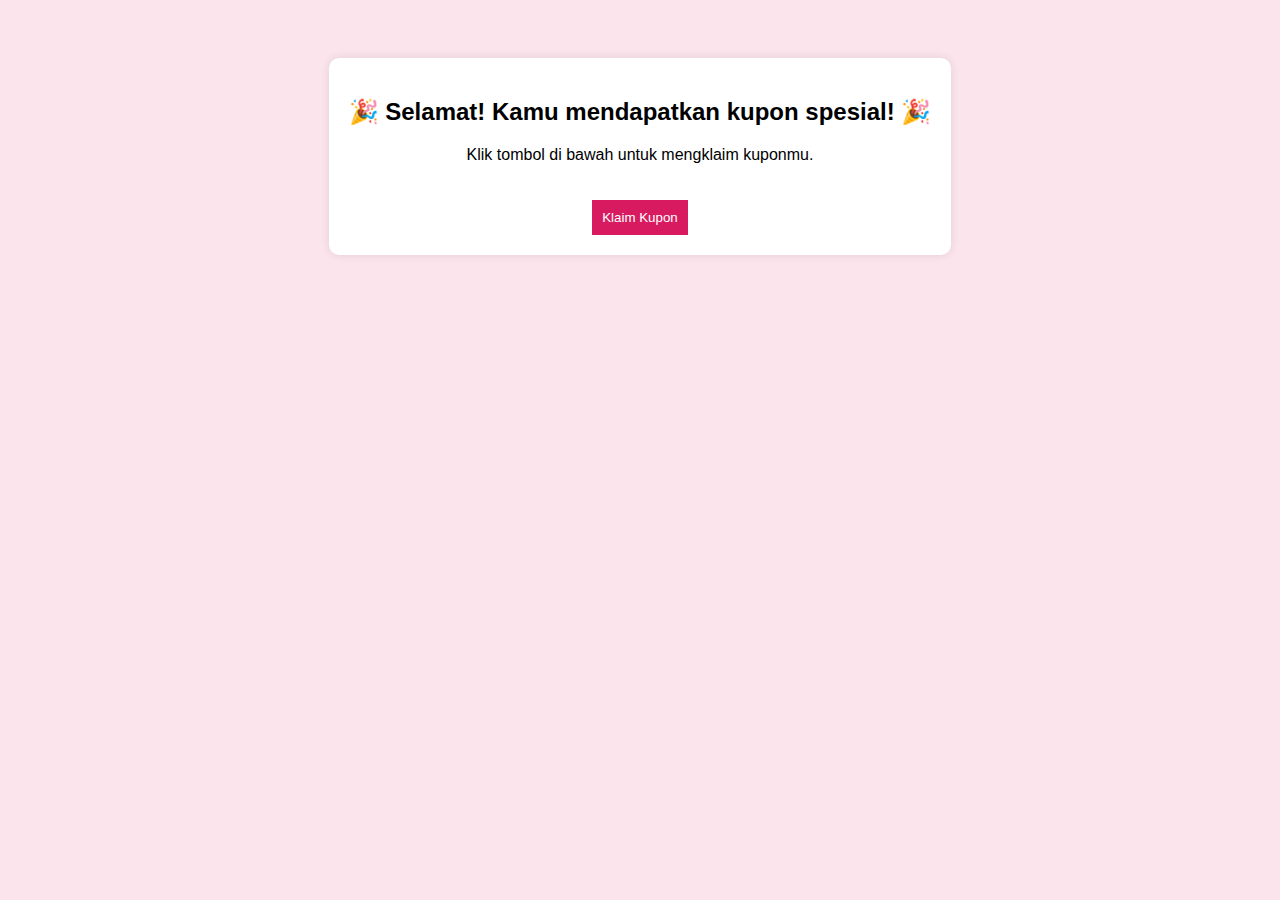
==== coupon.html @ 67ad6d25 "bday" ====
<!DOCTYPE html>
<html lang="id">
<head>
    <meta charset="UTF-8">
    <meta name="viewport" content="width=device-width, initial-scale=1.0">
    <title>Collect Your Coupon</title>
    <style>
        body {
            font-family: Arial, sans-serif;
            text-align: center;
            background-color: #fce4ec;
            padding: 50px;
        }
        .coupon {
            background: white;
            padding: 20px;
            display: inline-block;
            border-radius: 10px;
            box-shadow: 0 0 10px rgba(0, 0, 0, 0.1);
        }
        button {
            background: #d81b60;
            color: white;
            border: none;
            padding: 10px;
            cursor: pointer;
            margin-top: 20px;
        }
    </style>
</head>
<body>
    <div class="coupon">
        <h2>🎉 Selamat! Kamu mendapatkan kupon spesial! 🎉</h2>
        <p>Klik tombol di bawah untuk mengklaim kuponmu.</p>
        <button onclick="claimCoupon()">Klaim Kupon</button>
    </div>

    <script>
        function claimCoupon() {
            alert("Kupon berhasil diklaim! 🎁");
        }
    </script>
</body>
</html>
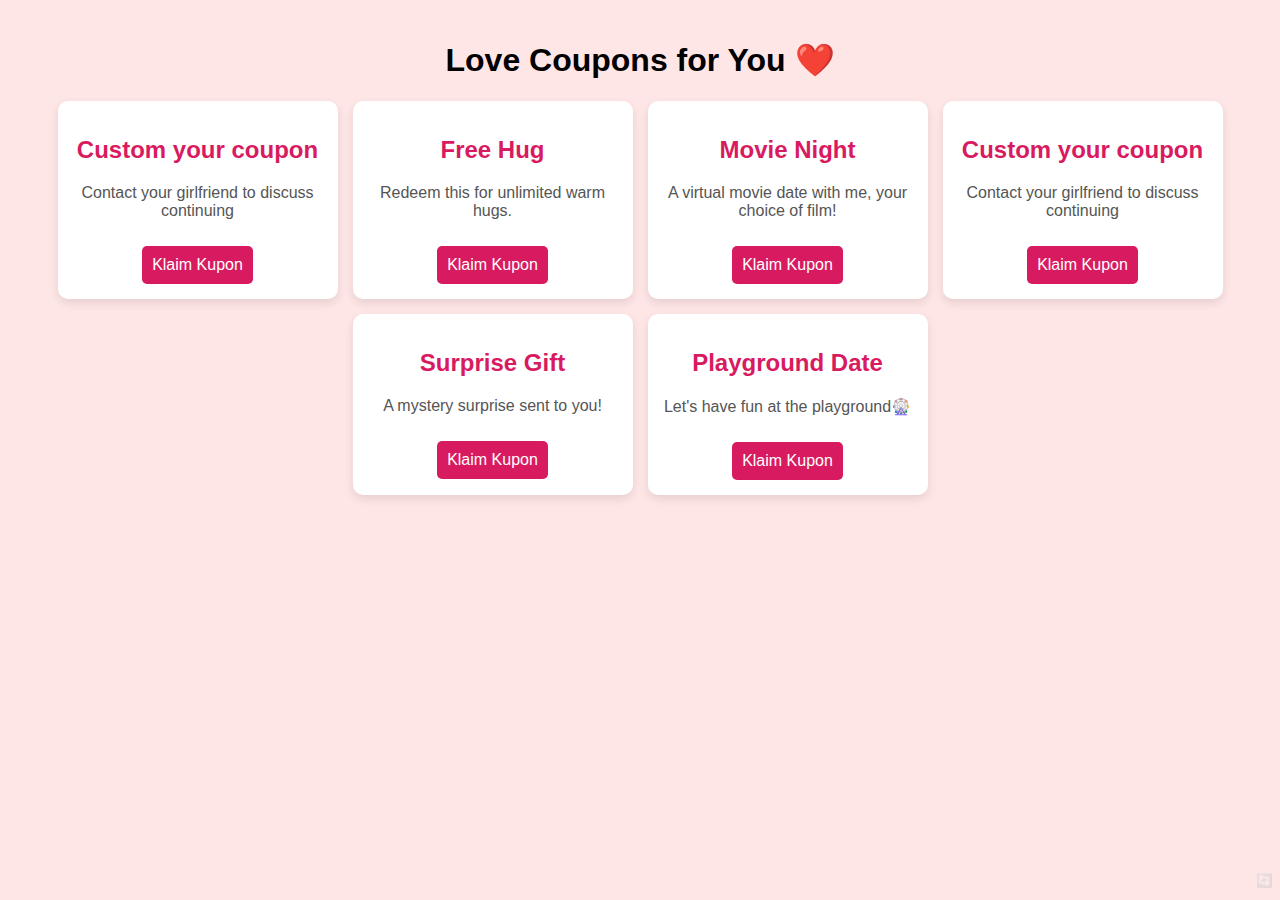
==== commit 4c08561d: "new" ====
--- a/coupon.html
+++ b/coupon.html
@@ -1,44 +1,150 @@
 <!DOCTYPE html>
-<html lang="id">
+<html lang="en">
 <head>
     <meta charset="UTF-8">
     <meta name="viewport" content="width=device-width, initial-scale=1.0">
-    <title>Collect Your Coupon</title>
+    <title>Love Coupons</title>
     <style>
         body {
-            font-family: Arial, sans-serif;
+            font-family: 'Poppins', sans-serif;
+            background-color: #ffe6e6;
             text-align: center;
-            background-color: #fce4ec;
-            padding: 50px;
+            margin: 0;
+            padding: 20px;
         }
+
+        .container {
+            display: flex;
+            flex-wrap: wrap;
+            justify-content: center;
+            gap: 15px;
+        }
+
         .coupon {
             background: white;
-            padding: 20px;
-            display: inline-block;
+            padding: 15px;
             border-radius: 10px;
-            box-shadow: 0 0 10px rgba(0, 0, 0, 0.1);
+            box-shadow: 0 4px 10px rgba(0, 0, 0, 0.1);
+            width: 250px;
+            transition: 0.3s;
+            text-align: center;
         }
-        button {
-            background: #d81b60;
+
+        .coupon:hover {
+            transform: scale(1.05);
+        }
+
+        .coupon h2 {
+            color: #d81b60;
+            font-size: 1.5em;
+        }
+
+        .coupon p {
+            color: #555;
+            font-size: 1em;
+        }
+
+        .claim-button {
+            background-color: #d81b60;
             color: white;
             border: none;
             padding: 10px;
+            margin-top: 10px;
+            border-radius: 5px;
             cursor: pointer;
-            margin-top: 20px;
+            font-size: 1em;
+            transition: 0.3s;
+        }
+
+        .claim-button:hover {
+            background-color: #b71550;
+        }
+
+        /* Tombol reset tersembunyi */
+        .reset-button {
+            position: fixed;
+            bottom: 10px;
+            right: 10px;
+            background: transparent;
+            border: none;
+            width: 20px;
+            height: 20px;
+            cursor: pointer;
+            opacity: 0.2;
+        }
+
+        .reset-button:hover {
+            opacity: 0.5;
         }
     </style>
 </head>
 <body>
-    <div class="coupon">
-        <h2>🎉 Selamat! Kamu mendapatkan kupon spesial! 🎉</h2>
-        <p>Klik tombol di bawah untuk mengklaim kuponmu.</p>
-        <button onclick="claimCoupon()">Klaim Kupon</button>
+    <h1>Love Coupons for You ❤️</h1>
+    <div class="container" id="coupon-container">
+        <!-- Kupon akan dibuat otomatis di sini -->
     </div>
 
+    <!-- Tombol Reset Kupon (Tersembunyi) -->
+    <button class="reset-button" onclick="resetCoupons()">🔄</button>
+
     <script>
-        function claimCoupon() {
-            alert("Kupon berhasil diklaim! 🎁");
+        const coupons = [
+        { id: "Free", title: "Custom your coupon", desc: "Contact your girlfriend to discuss continuing" },
+            { id: "hug", title: "Free Hug", desc: "Redeem this for unlimited warm hugs." },
+            { id: "movie", title: "Movie Night", desc: "A virtual movie date with me, your choice of film!" },
+            { id: "Free", title: "Custom your coupon", desc: "Contact your girlfriend to discuss continuing" },
+            { id: "gift", title: "Surprise Gift", desc: "A mystery surprise sent to you!" },
+            { id: "playground", title: "Playground Date", desc: "Let's have fun at the playground🎡" },
+        ];
+
+        function renderCoupons() {
+            const container = document.getElementById("coupon-container");
+            container.innerHTML = "";
+            let claimedCoupons = JSON.parse(localStorage.getItem('claimedCoupons')) || [];
+
+            coupons.forEach(coupon => {
+                if (!claimedCoupons.includes(coupon.id)) {
+                    let couponElement = document.createElement("div");
+                    couponElement.classList.add("coupon");
+                    couponElement.id = coupon.id;
+                    couponElement.innerHTML = `
+                        <h2>${coupon.title}</h2>
+                        <p>${coupon.desc}</p>
+                        <button class="claim-button" onclick="claimCoupon('${coupon.id}', '${coupon.title}')">Klaim Kupon</button>
+                    `;
+                    container.appendChild(couponElement);
+                }
+            });
         }
+
+        function claimCoupon(couponId, couponName) {
+            alert("Kupon '" + couponName + "' berhasil diklaim! 🎁");
+
+            let claimedCoupons = JSON.parse(localStorage.getItem('claimedCoupons')) || [];
+            if (!claimedCoupons.includes(couponId)) {
+                claimedCoupons.push(couponId);
+                localStorage.setItem('claimedCoupons', JSON.stringify(claimedCoupons));
+            }
+
+            document.getElementById(couponId).remove();
+        }
+
+        function resetCoupons() {
+            if (confirm("Apakah kamu yakin ingin mereset semua kupon?")) {
+                localStorage.removeItem('claimedCoupons');
+                renderCoupons();
+            }
+        }
+
+        // Tambahkan shortcut keyboard "R" untuk reset
+        document.addEventListener("keydown", function(event) {
+            if (event.key.toLowerCase() === "r") {
+                resetCoupons();
+            }
+        });
+
+        window.onload = renderCoupons;
+        
     </script>
 </body>
 </html>
